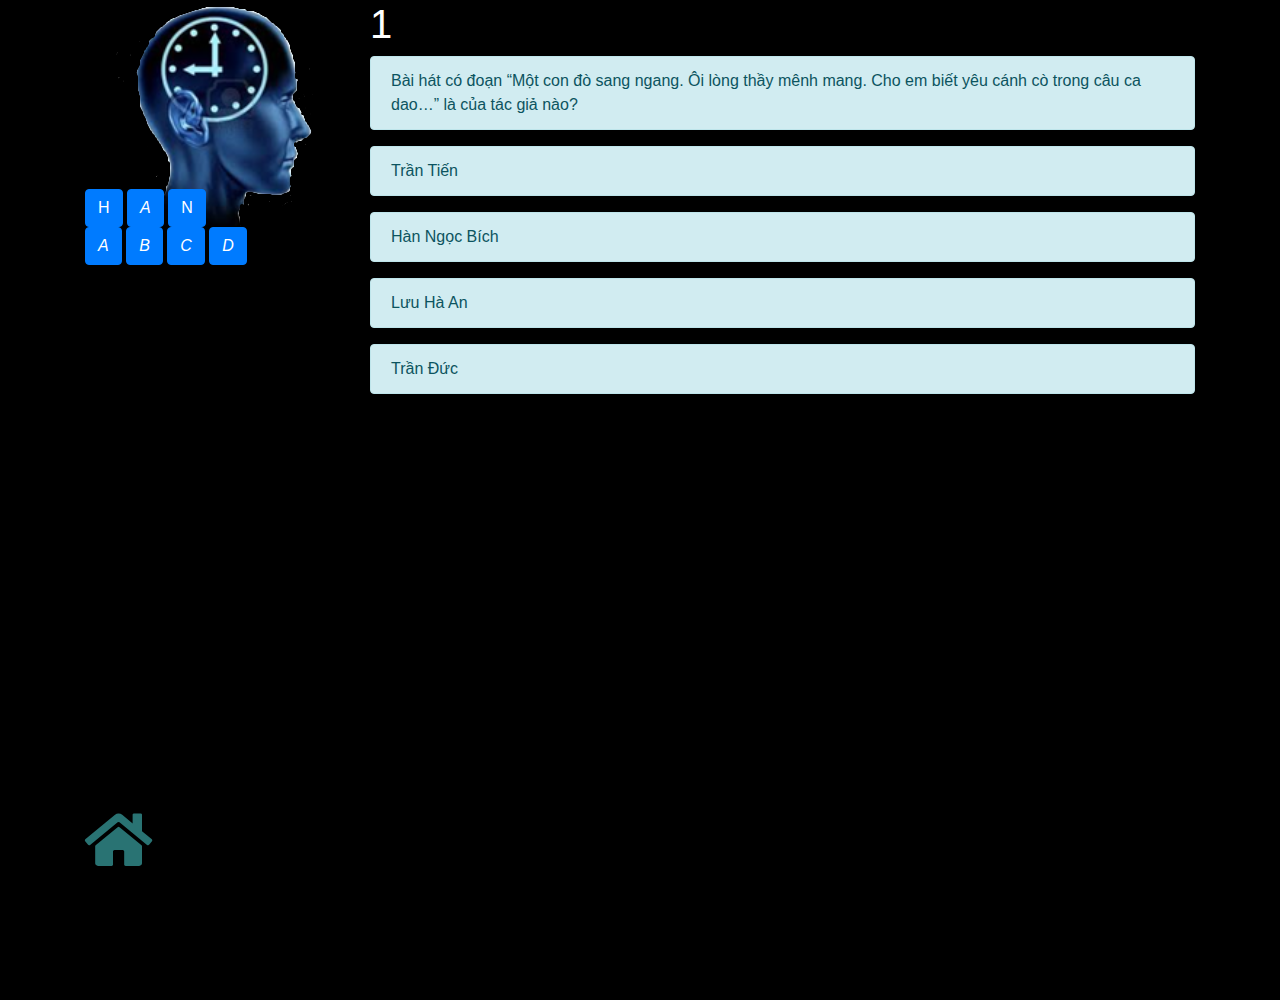
==== sub-question1.html @ 24d35eaa "Add file question" ====
<!DOCTYPE html>
<html lang="en">
<head>
	<!-- Required meta tags -->
    <meta charset="utf-8">
    <meta name="viewport" content="width=device-width, initial-scale=1, shrink-to-fit=no">

    <!-- Bootstrap CSS -->
    <link rel="stylesheet" href="./css/all.min.css">
    <link rel="stylesheet" href="./css/bootstrap.min.css">
    <link rel="stylesheet" href="./css/style.css">
	<title>Bộ câu hỏi số 1</title>
</head>
<body>

	<section class="content">
	<div class="container">
		
		<div class="row">
			<div class="col-sm-3 left">
				<div class="overlay">9</div>

				<br>

				<div class="nut-dieu-huong">
		          <a href="#" class="btn btn-primary nut-h">H</a>
		          <i href="#" class="btn btn-primary nut-check">A</i>
		          <a href="sub_question2.html" class="btn btn-primary nut-n">N</a>
		        </div>
				
				<div class="nut-dap-an">
		          <i class="btn btn-primary nut-a">A</i>
		          <i class="btn btn-primary nut-b">B</i>
		          <i class="btn btn-primary nut-c">C</i>
		          <i class="btn btn-primary nut-d">D</i>          
        		</div>

			</div>


			<div class="col-sm-9 right">

				<h1>1</h1>
				<div class="alert alert-info cau-hoi" role="">Bài hát có đoạn “Một con đò sang ngang. Ôi lòng thầy mênh mang. Cho em biết yêu cánh cò trong câu ca dao…” là của tác giả nào?</div>

				<div class="noi-dung-dap-an">
		            <div class="alert alert-info dap-an a" role="alert">
		            	Trần Tiến
		            </div>
		            <div class="alert alert-info  dap-an b" role="alert">
		            	Hàn Ngọc Bích
		            </div>
		            <div class="alert alert-info  dap-an c" role="alert">
		            	Lưu Hà An
		            </div>
		            <div class="alert alert-info  dap-an d" role="alert">
		           		Trần Đức
		            </div>
	        	</div>
	        	
			</div>

		</div>

		
		<a href="index.html" class="fa fa-home icon"></a>
	</div>
	</section>
	<!-- Optional JavaScript -->
    <!-- jQuery first, then Popper.js, then Bootstrap JS -->
    <script src="./js/jquery-3.3.1.slim.min.js"></script>
    <script src="./js/popper.min.js"></script>
    <script src="./js/bootstrap.min.js"></script>
    <script src="./js/main.js"></script>
</body>
</html>
---- css/style.css ----
*{margin:0;padding: 0; box-sizing: border-box;}


.content {
	background-color: #000;
	color: #fff;
	height: 1000px;
}


.hinh {
  background: #297373;
  width: 100px;
  height: 100px;
  position: relative;
  margin: auto;
  display: flex;
  justify-content: center;
  align-items: center;
  font-weight: bold;
  cursor: pointer;
  transition: 0.3s;
  z-index: 9999;
  color: #E9D758;
  border-radius: 50%;
}

.hinh:hover {
    background: #E9D758;
    color: #E6E6E6;
    transform: scale(1.2);
}

a:hover {
	text-decoration: none;
}

.icon {
	font-size: 60px;
	position: fixed;
	bottom: 30px;
	color: #297373;
	transition: all 0.3s;
}

.icon:hover {
	color: #E9D758;
	transform: scale(1.2);
}

h2.text-center.mb-5 {
	background-color: #297373;
	padding: 8px 12px;
	width: 450px;
	margin: auto;
	border-radius: 40px;
  color: #E9D758;
}

.left {
  background-image: url(".././logo.png");
  width: 100%;
  height: 250px;
  background-repeat: no-repeat;
  background-position: center;
}

.overlay {
    opacity: 0;
    display: flex;
    justify-content: center;
    align-items: center;
    font-weight: bold;
    font-size: 35px;
    color: #E6E6E6;
    border-radius: 50%;
    background-color: #E9D758;    
    margin: 0px;
    width: 50%;
    height: 50%;
    margin: 20px 68px;
}
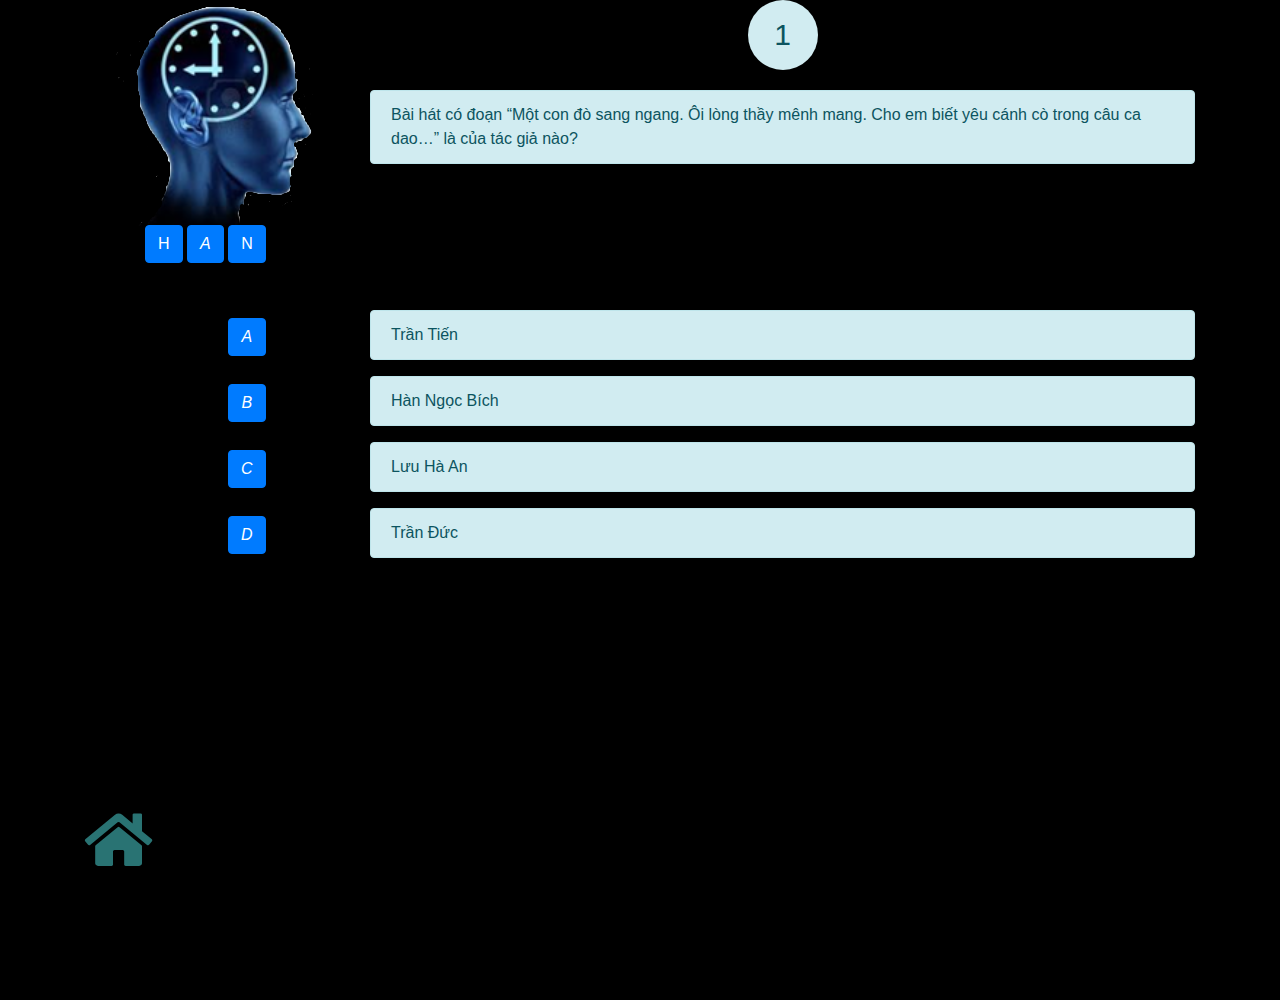
==== commit 2625ac56: "Add file sub-question" ====
--- a/sub-question1.html
+++ b/sub-question1.html
@@ -40,7 +40,7 @@
 
 			<div class="col-sm-9 right">
 
-				<h1>1</h1>
+				<h1 class="so-thu-tu">1</h1>
 				<div class="alert alert-info cau-hoi" role="">Bài hát có đoạn “Một con đò sang ngang. Ôi lòng thầy mênh mang. Cho em biết yêu cánh cò trong câu ca dao…” là của tác giả nào?</div>
 
 				<div class="noi-dung-dap-an">
@@ -57,7 +57,7 @@
 		           		Trần Đức
 		            </div>
 	        	</div>
-	        	
+
 			</div>
 
 		</div>
--- a/css/style.css
+++ b/css/style.css
@@ -81,3 +81,55 @@
     margin: 20px 68px;
 }
 
+.so-thu-tu {
+    background-color: #d1ecf1;
+    color: #0c5460;
+    font-size: 30px;
+    text-align: center;
+    width: 70px;
+    height: 70px;
+    position: relative;
+    margin: auto;
+    /* z-index: 999; */
+    display: flex;
+    justify-content: center;
+    align-items: center;
+    border-radius: 50%;
+}
+
+.left {
+    position: relative;
+}
+
+.nut-dieu-huong {
+    position: absolute;
+    top: 225px;
+    text-align: center;
+    padding: 0 60px;
+}
+
+.nut-dap-an {
+    position: absolute;
+    top: 318px;
+    left: 158px;
+    display: flex;
+    flex-direction: column;
+}
+
+.alert.alert-info.cau-hoi {
+    margin: 20px 0;
+}
+
+.right {
+  position: relative;
+}
+
+.noi-dung-dap-an {
+    position: absolute;
+    width: 825px;
+    top: 310px;
+}
+
+.nut-dap-an i {
+  margin-bottom: 28px;
+}